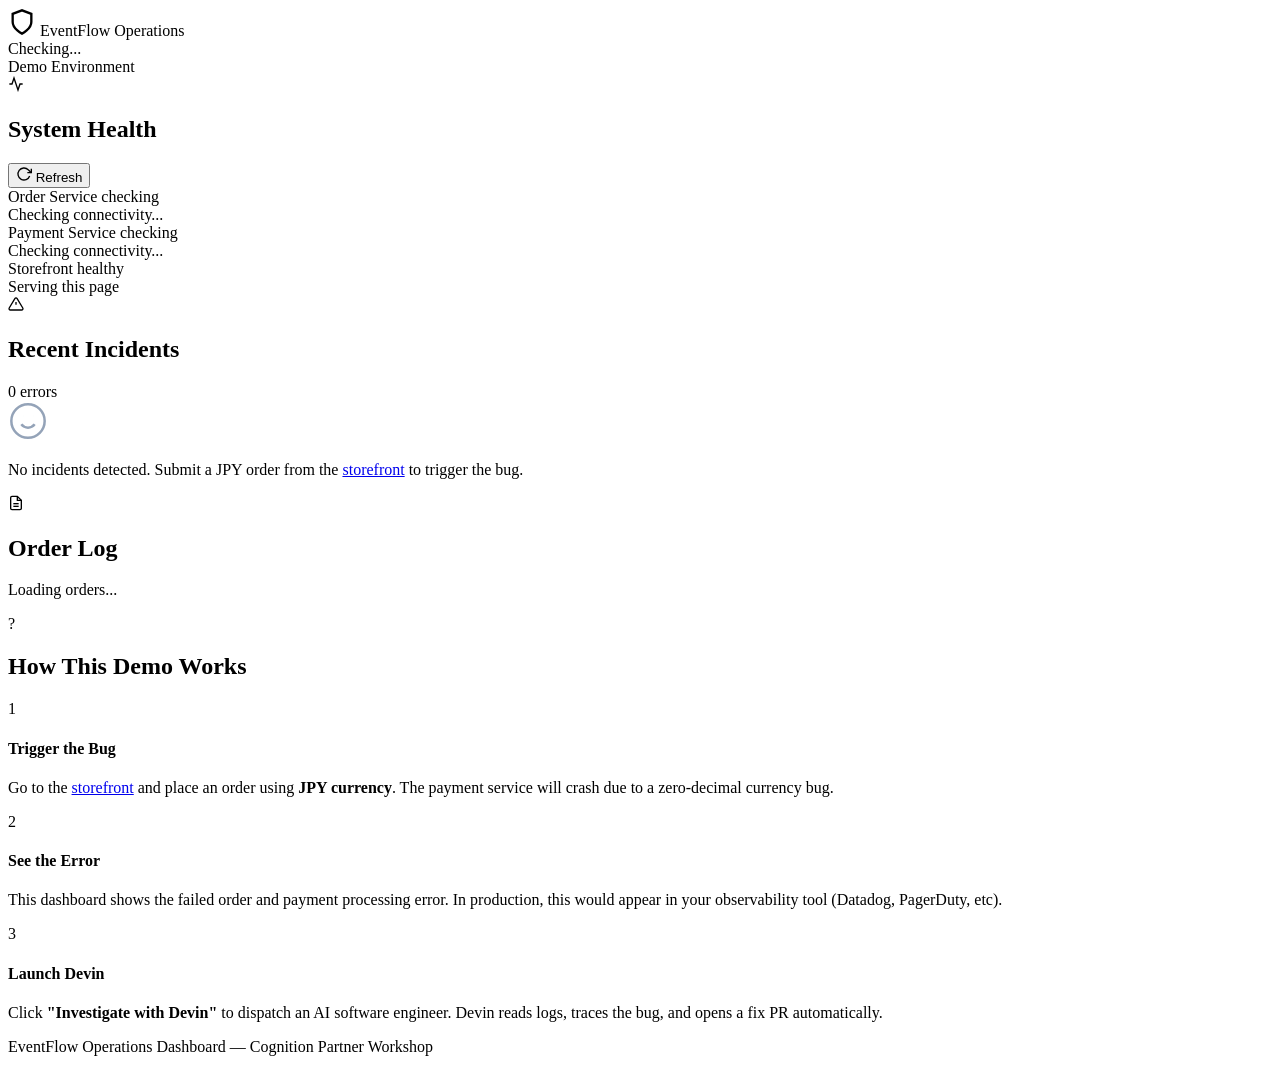
==== public/ops.html @ e25d5d81 "Add operations dashboard with Devin investigation integration - ops.html: Operations dashboard showi" ====
<!DOCTYPE html>
<html lang="en">
<head>
<meta charset="UTF-8">
<meta name="viewport" content="width=device-width, initial-scale=1.0">
<title>EventFlow Operations Dashboard</title>
<link rel="preconnect" href="https://fonts.googleapis.com">
<link href="https://fonts.googleapis.com/css2?family=Inter:wght@400;500;600;700&display=swap" rel="stylesheet">
<link rel="stylesheet" href="/styles.css">
<link rel="stylesheet" href="/ops-styles.css">
</head>
<body>

<nav class="navbar ops-navbar">
  <div class="nav-content">
    <div class="logo">
      <svg width="28" height="28" viewBox="0 0 24 24" fill="none" stroke="currentColor" stroke-width="2"><path d="M12 22s8-4 8-10V5l-8-3-8 3v7c0 6 8 10 8 10z"/></svg>
      <span>EventFlow Operations</span>
    </div>
    <div class="ops-nav-right">
      <span class="ops-status-indicator" id="system-status">
        <span class="status-dot dot-checking"></span>
        Checking...
      </span>
      <div class="nav-badge" id="team-badge">Demo Environment</div>
    </div>
  </div>
</nav>

<main class="container ops-container">
  <!-- System Health Overview -->
  <section class="section ops-health-section">
    <div class="step-header">
      <span class="step-number ops-step">
        <svg width="16" height="16" viewBox="0 0 24 24" fill="none" stroke="currentColor" stroke-width="2"><path d="M22 12h-4l-3 9L9 3l-3 9H2"/></svg>
      </span>
      <h2>System Health</h2>
      <button class="refresh-btn" onclick="refreshAll()">
        <svg width="16" height="16" viewBox="0 0 24 24" fill="none" stroke="currentColor" stroke-width="2"><polyline points="23 4 23 10 17 10"/><path d="M20.49 15a9 9 0 11-2.12-9.36L23 10"/></svg>
        Refresh
      </button>
    </div>

    <div class="health-grid">
      <div class="health-card" id="health-order">
        <div class="health-card-header">
          <span class="health-service-name">Order Service</span>
          <span class="health-badge health-checking" id="order-health-badge">checking</span>
        </div>
        <div class="health-url" id="order-url"></div>
        <div class="health-detail" id="order-detail">Checking connectivity...</div>
      </div>
      <div class="health-card" id="health-payment">
        <div class="health-card-header">
          <span class="health-service-name">Payment Service</span>
          <span class="health-badge health-checking" id="payment-health-badge">checking</span>
        </div>
        <div class="health-url" id="payment-url"></div>
        <div class="health-detail" id="payment-detail">Checking connectivity...</div>
      </div>
      <div class="health-card" id="health-storefront">
        <div class="health-card-header">
          <span class="health-service-name">Storefront</span>
          <span class="health-badge health-healthy" id="storefront-health-badge">healthy</span>
        </div>
        <div class="health-url" id="storefront-url"></div>
        <div class="health-detail">Serving this page</div>
      </div>
    </div>
  </section>

  <!-- Recent Errors / Incidents -->
  <section class="section ops-incidents-section">
    <div class="step-header">
      <span class="step-number ops-step ops-step-red">
        <svg width="16" height="16" viewBox="0 0 24 24" fill="none" stroke="currentColor" stroke-width="2"><path d="M10.29 3.86L1.82 18a2 2 0 001.71 3h16.94a2 2 0 001.71-3L13.71 3.86a2 2 0 00-3.42 0z"/><line x1="12" y1="9" x2="12" y2="13"/><line x1="12" y1="17" x2="12.01" y2="17"/></svg>
      </span>
      <h2>Recent Incidents</h2>
      <span class="incident-count" id="incident-count">0 errors</span>
    </div>

    <div id="incidents-list">
      <div class="ops-empty-state">
        <svg width="40" height="40" viewBox="0 0 24 24" fill="none" stroke="#94a3b8" stroke-width="1.5"><circle cx="12" cy="12" r="10"/><path d="M8 14s1.5 2 4 2 4-2 4-2"/><line x1="9" y1="9" x2="9.01" y2="9"/><line x1="15" y1="9" x2="15.01" y2="9"/></svg>
        <p>No incidents detected. Submit a JPY order from the <a href="/">storefront</a> to trigger the bug.</p>
      </div>
    </div>
  </section>

  <!-- Recent Orders with Status -->
  <section class="section">
    <div class="step-header">
      <span class="step-number ops-step ops-step-blue">
        <svg width="16" height="16" viewBox="0 0 24 24" fill="none" stroke="currentColor" stroke-width="2"><path d="M14 2H6a2 2 0 00-2 2v16a2 2 0 002 2h12a2 2 0 002-2V8z"/><polyline points="14 2 14 8 20 8"/><line x1="16" y1="13" x2="8" y2="13"/><line x1="16" y1="17" x2="8" y2="17"/></svg>
      </span>
      <h2>Order Log</h2>
    </div>
    <div id="ops-orders-list">
      <p class="ops-empty-state-text">Loading orders...</p>
    </div>
  </section>

  <!-- Devin Investigation Panel -->
  <section class="section ops-devin-section" id="devin-section" style="display:none;">
    <div class="step-header">
      <span class="step-number ops-step ops-step-purple">
        <svg width="16" height="16" viewBox="0 0 24 24" fill="none" stroke="currentColor" stroke-width="2"><circle cx="12" cy="12" r="3"/><path d="M19.4 15a1.65 1.65 0 00.33 1.82l.06.06a2 2 0 010 2.83 2 2 0 01-2.83 0l-.06-.06a1.65 1.65 0 00-1.82-.33 1.65 1.65 0 00-1 1.51V21a2 2 0 01-2 2 2 2 0 01-2-2v-.09A1.65 1.65 0 009 19.4a1.65 1.65 0 00-1.82.33l-.06.06a2 2 0 01-2.83 0 2 2 0 010-2.83l.06-.06A1.65 1.65 0 004.68 15a1.65 1.65 0 00-1.51-1H3a2 2 0 01-2-2 2 2 0 012-2h.09A1.65 1.65 0 004.6 9a1.65 1.65 0 00-.33-1.82l-.06-.06a2 2 0 010-2.83 2 2 0 012.83 0l.06.06A1.65 1.65 0 009 4.68a1.65 1.65 0 001-1.51V3a2 2 0 012-2 2 2 0 012 2v.09a1.65 1.65 0 001 1.51 1.65 1.65 0 001.82-.33l.06-.06a2 2 0 012.83 0 2 2 0 010 2.83l-.06.06A1.65 1.65 0 0019.4 9a1.65 1.65 0 001.51 1H21a2 2 0 012 2 2 2 0 01-2 2h-.09a1.65 1.65 0 00-1.51 1z"/></svg>
      </span>
      <h2>Devin AI Investigation</h2>
    </div>

    <div class="devin-panel">
      <div class="devin-header">
        <div class="devin-logo">
          <svg width="24" height="24" viewBox="0 0 24 24" fill="none" stroke="#7c3aed" stroke-width="2"><path d="M12 2a10 10 0 0110 10 10 10 0 01-10 10A10 10 0 012 12 10 10 0 0112 2z"/><path d="M12 8v4l3 3"/></svg>
          <span>Devin - AI Software Engineer</span>
        </div>
      </div>

      <div class="devin-context" id="devin-context">
        <h4>Incident Context</h4>
        <div class="devin-context-details" id="devin-context-details"></div>
      </div>

      <div class="devin-actions">
        <p class="devin-explanation">Launch Devin to investigate this production incident. Devin will connect to your observability stack, identify the root cause across services, and open a PR with the fix.</p>

        <div class="devin-action-buttons">
          <button class="devin-btn devin-btn-primary" id="devin-investigate-btn" onclick="launchDevinInvestigation()">
            <svg width="18" height="18" viewBox="0 0 24 24" fill="none" stroke="currentColor" stroke-width="2"><circle cx="11" cy="11" r="8"/><line x1="21" y1="21" x2="16.65" y2="16.65"/></svg>
            Investigate with Devin
          </button>
          <button class="devin-btn devin-btn-secondary" onclick="copyDevinPrompt()">
            <svg width="18" height="18" viewBox="0 0 24 24" fill="none" stroke="currentColor" stroke-width="2"><rect x="9" y="9" width="13" height="13" rx="2" ry="2"/><path d="M5 15H4a2 2 0 01-2-2V4a2 2 0 012-2h9a2 2 0 012 2v1"/></svg>
            Copy Prompt for Manual Use
          </button>
        </div>
      </div>

      <div class="devin-result" id="devin-result" style="display:none;">
        <div class="devin-result-header" id="devin-result-header"></div>
        <div class="devin-result-body" id="devin-result-body"></div>
      </div>
    </div>
  </section>

  <!-- How This Works -->
  <section class="section ops-how-section">
    <div class="step-header">
      <span class="step-number ops-step ops-step-gray">?</span>
      <h2>How This Demo Works</h2>
    </div>
    <div class="how-grid">
      <div class="how-card">
        <div class="how-number">1</div>
        <h4>Trigger the Bug</h4>
        <p>Go to the <a href="/">storefront</a> and place an order using <strong>JPY currency</strong>. The payment service will crash due to a zero-decimal currency bug.</p>
      </div>
      <div class="how-card">
        <div class="how-number">2</div>
        <h4>See the Error</h4>
        <p>This dashboard shows the failed order and payment processing error. In production, this would appear in your observability tool (Datadog, PagerDuty, etc).</p>
      </div>
      <div class="how-card">
        <div class="how-number">3</div>
        <h4>Launch Devin</h4>
        <p>Click <strong>"Investigate with Devin"</strong> to dispatch an AI software engineer. Devin reads logs, traces the bug, and opens a fix PR automatically.</p>
      </div>
    </div>
  </section>
</main>

<footer class="footer">
  <p>EventFlow Operations Dashboard &mdash; Cognition Partner Workshop</p>
</footer>

<script src="/ops.js"></script>
</body>
</html>
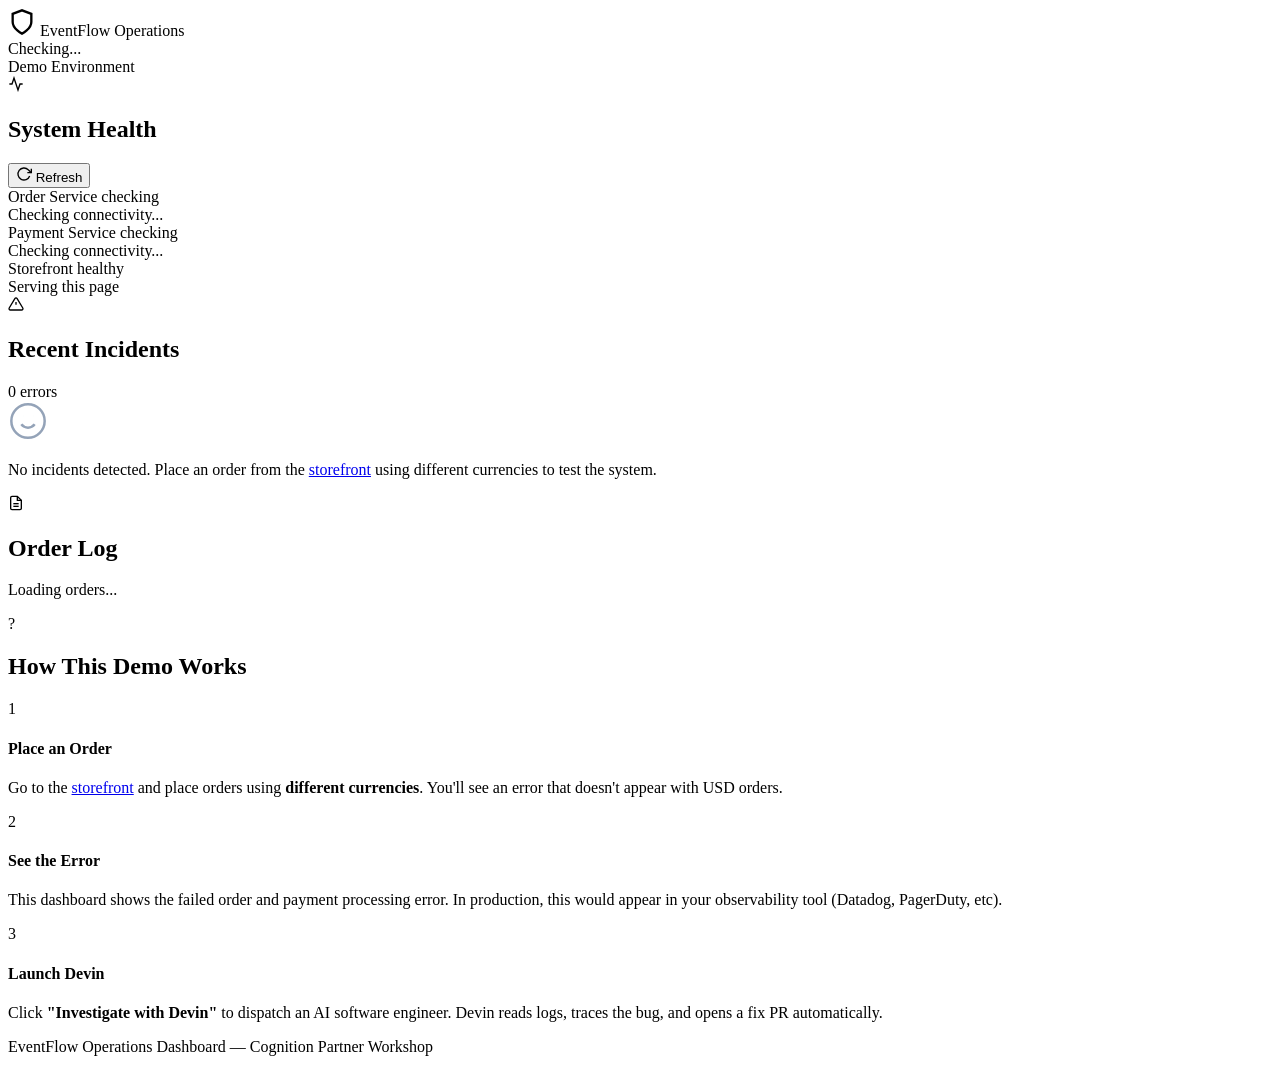
==== commit b68ed887: "Fix CORS overflow in health grid, remove remaining root-cause hints from UI" ====
--- a/public/ops.html
+++ b/public/ops.html
@@ -82,7 +82,7 @@
     <div id="incidents-list">
       <div class="ops-empty-state">
         <svg width="40" height="40" viewBox="0 0 24 24" fill="none" stroke="#94a3b8" stroke-width="1.5"><circle cx="12" cy="12" r="10"/><path d="M8 14s1.5 2 4 2 4-2 4-2"/><line x1="9" y1="9" x2="9.01" y2="9"/><line x1="15" y1="9" x2="15.01" y2="9"/></svg>
-        <p>No incidents detected. Submit a JPY order from the <a href="/">storefront</a> to trigger the bug.</p>
+        <p>No incidents detected. Place an order from the <a href="/">storefront</a> using different currencies to test the system.</p>
       </div>
     </div>
   </section>
@@ -153,8 +153,8 @@
     <div class="how-grid">
       <div class="how-card">
         <div class="how-number">1</div>
-        <h4>Trigger the Bug</h4>
-        <p>Go to the <a href="/">storefront</a> and place an order using <strong>JPY currency</strong>. The payment service will crash due to a zero-decimal currency bug.</p>
+        <h4>Place an Order</h4>
+        <p>Go to the <a href="/">storefront</a> and place orders using <strong>different currencies</strong>. You'll see an error that doesn't appear with USD orders.</p>
       </div>
       <div class="how-card">
         <div class="how-number">2</div>
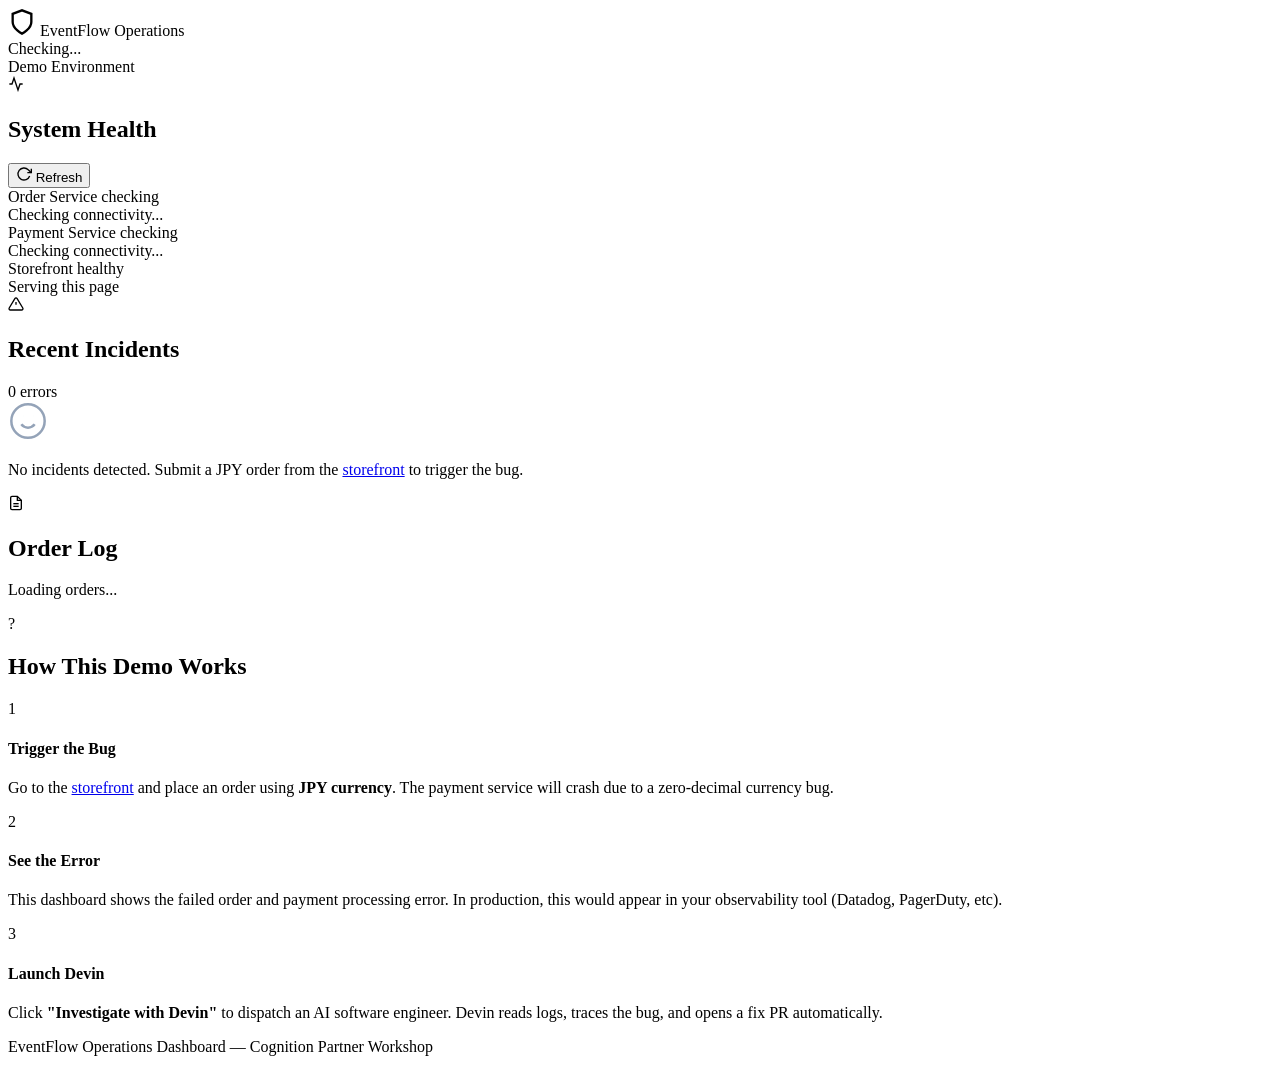
==== commit b9aaf46d: "Merge storefront UI into main" ====
--- a/public/ops.html
+++ b/public/ops.html
@@ -82,7 +82,7 @@
     <div id="incidents-list">
       <div class="ops-empty-state">
         <svg width="40" height="40" viewBox="0 0 24 24" fill="none" stroke="#94a3b8" stroke-width="1.5"><circle cx="12" cy="12" r="10"/><path d="M8 14s1.5 2 4 2 4-2 4-2"/><line x1="9" y1="9" x2="9.01" y2="9"/><line x1="15" y1="9" x2="15.01" y2="9"/></svg>
-        <p>No incidents detected. Place an order from the <a href="/">storefront</a> using different currencies to test the system.</p>
+        <p>No incidents detected. Submit a JPY order from the <a href="/">storefront</a> to trigger the bug.</p>
       </div>
     </div>
   </section>
@@ -153,8 +153,8 @@
     <div class="how-grid">
       <div class="how-card">
         <div class="how-number">1</div>
-        <h4>Place an Order</h4>
-        <p>Go to the <a href="/">storefront</a> and place orders using <strong>different currencies</strong>. You'll see an error that doesn't appear with USD orders.</p>
+        <h4>Trigger the Bug</h4>
+        <p>Go to the <a href="/">storefront</a> and place an order using <strong>JPY currency</strong>. The payment service will crash due to a zero-decimal currency bug.</p>
       </div>
       <div class="how-card">
         <div class="how-number">2</div>
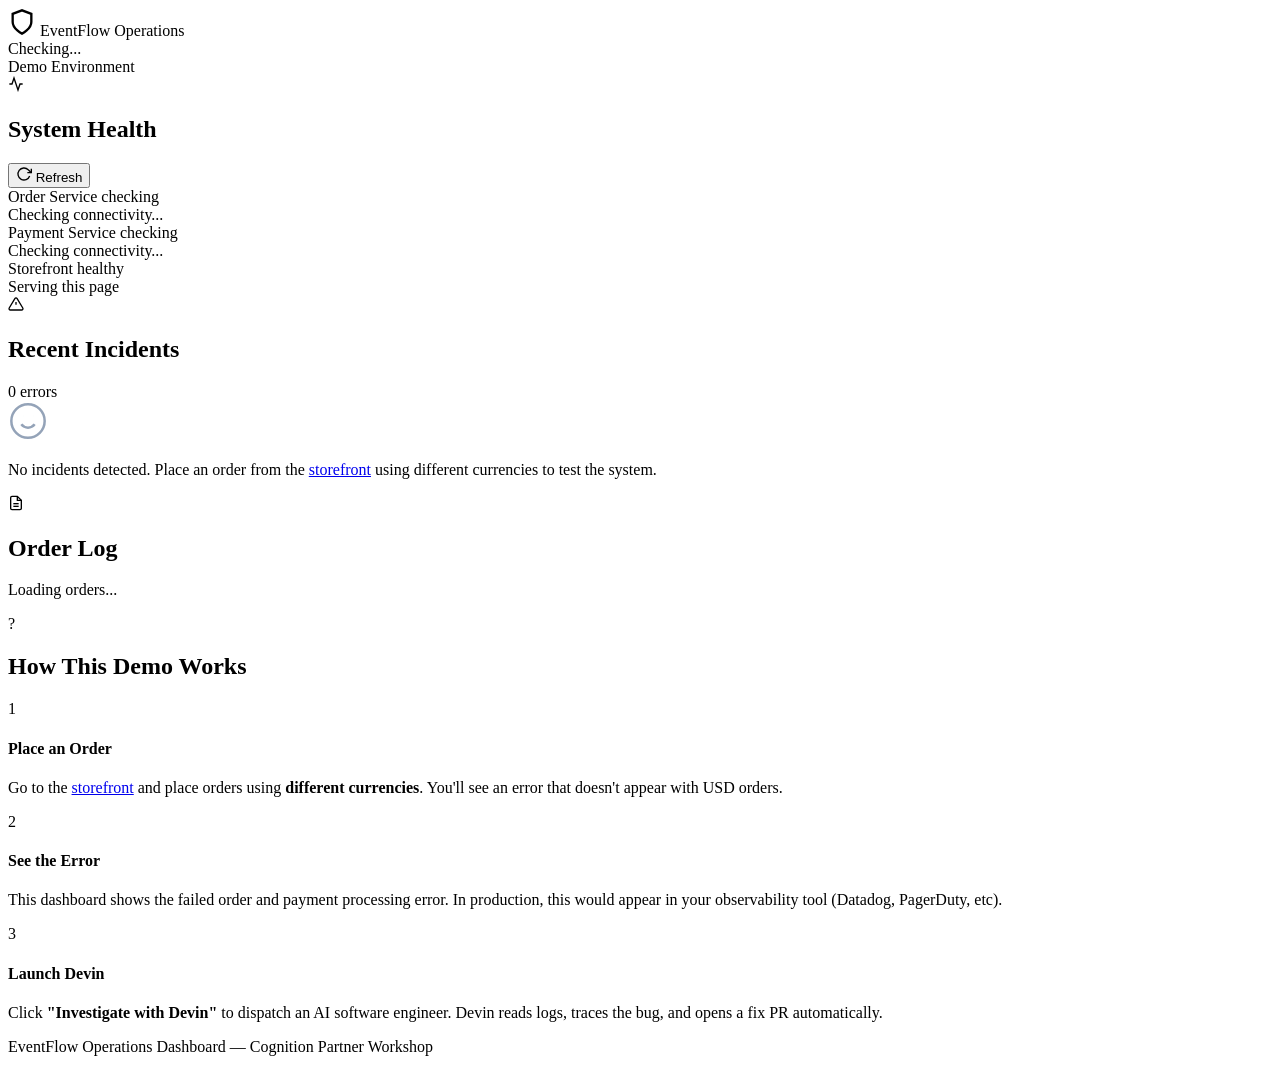
==== commit 44fd2f64: "Merge ops dashboard with clickable Devin URL into main" ====
--- a/public/ops.html
+++ b/public/ops.html
@@ -82,7 +82,7 @@
     <div id="incidents-list">
       <div class="ops-empty-state">
         <svg width="40" height="40" viewBox="0 0 24 24" fill="none" stroke="#94a3b8" stroke-width="1.5"><circle cx="12" cy="12" r="10"/><path d="M8 14s1.5 2 4 2 4-2 4-2"/><line x1="9" y1="9" x2="9.01" y2="9"/><line x1="15" y1="9" x2="15.01" y2="9"/></svg>
-        <p>No incidents detected. Submit a JPY order from the <a href="/">storefront</a> to trigger the bug.</p>
+        <p>No incidents detected. Place an order from the <a href="/">storefront</a> using different currencies to test the system.</p>
       </div>
     </div>
   </section>
@@ -153,8 +153,8 @@
     <div class="how-grid">
       <div class="how-card">
         <div class="how-number">1</div>
-        <h4>Trigger the Bug</h4>
-        <p>Go to the <a href="/">storefront</a> and place an order using <strong>JPY currency</strong>. The payment service will crash due to a zero-decimal currency bug.</p>
+        <h4>Place an Order</h4>
+        <p>Go to the <a href="/">storefront</a> and place orders using <strong>different currencies</strong>. You'll see an error that doesn't appear with USD orders.</p>
       </div>
       <div class="how-card">
         <div class="how-number">2</div>
